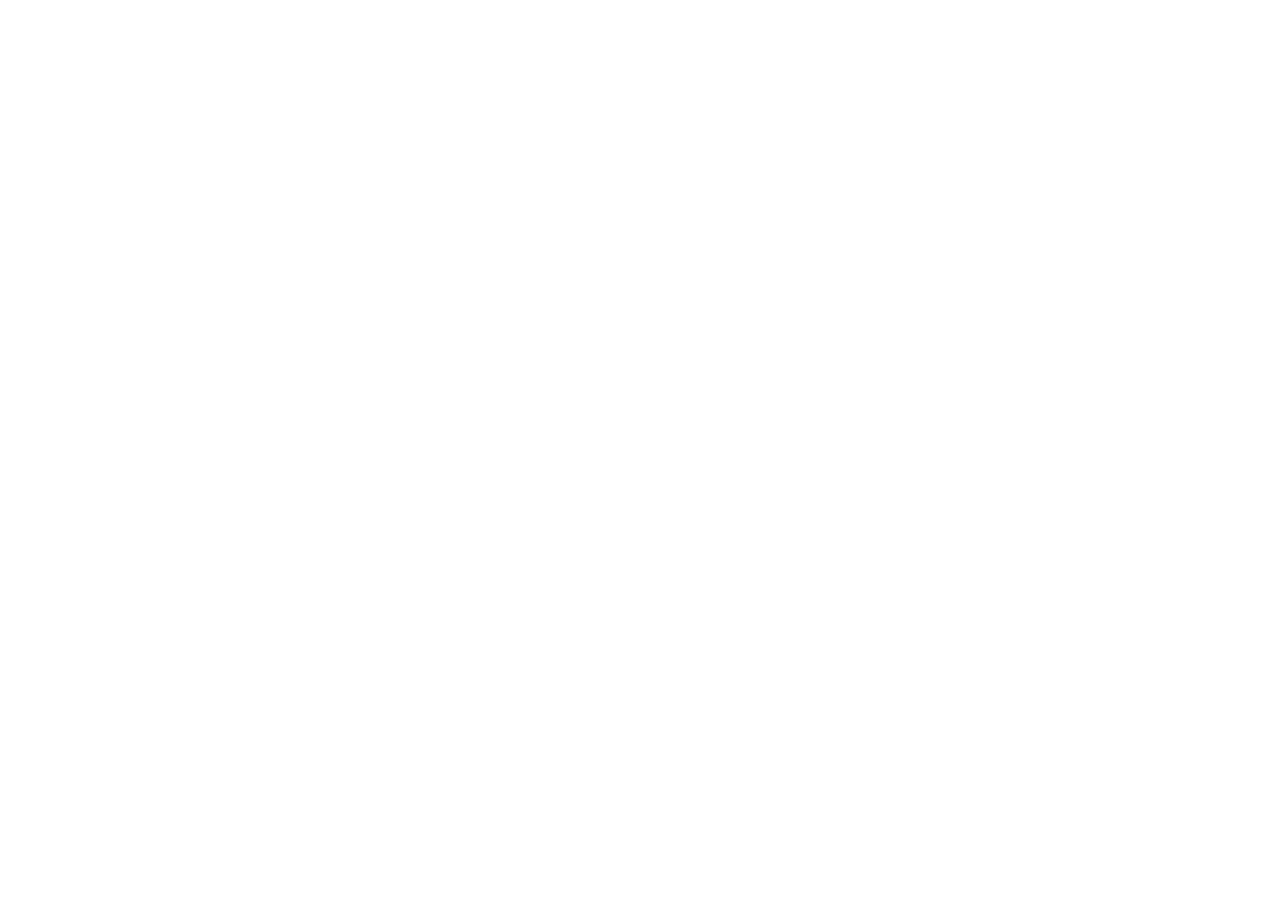
==== About.html @ d3a01eac "Structure of my first CV" ====
<!DOCTYPE html>
<html lang="en">
<head>
    <meta charset="UTF-8">
    <meta http-equiv="X-UA-Compatible" content="IE=edge">
    <meta name="viewport" content="width=, initial-scale=1.0">
    <title>Document</title>
</head>
<body>
    
</body>
</html>
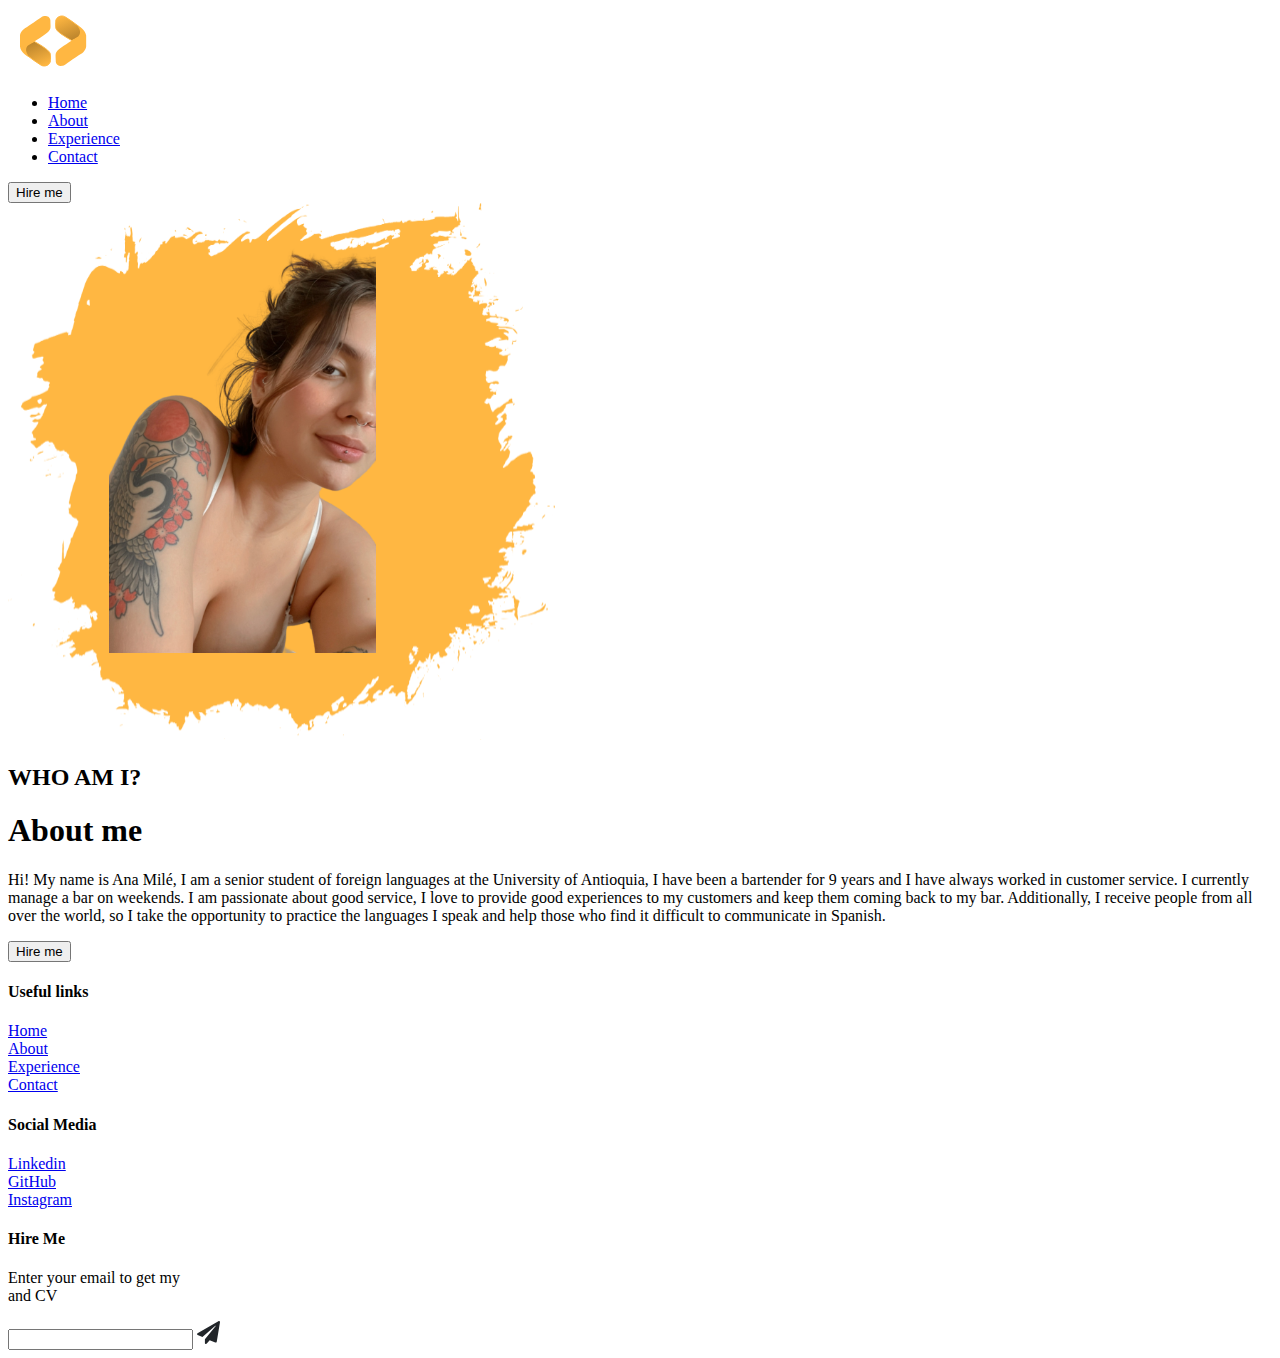
==== commit b585fca2: "My CV updated" ====
--- a/About.html
+++ b/About.html
@@ -1,12 +1,103 @@
 <!DOCTYPE html>
 <html lang="en">
+
 <head>
     <meta charset="UTF-8">
     <meta http-equiv="X-UA-Compatible" content="IE=edge">
-    <meta name="viewport" content="width=, initial-scale=1.0">
-    <title>Document</title>
+    <meta name="viewport" content="width=device-width, initial-scale=1.0">
+    <title>My CV</title>
+
 </head>
+
 <body>
-    
+    <header>
+        <img src="./img/Frame 7.svg" alt="">
+        <nav>
+            <ul>
+                <li><a href="./Home.html">Home</a></li>
+                <li><a href="./About.html">About</a></li>
+                <li><a href="./Experience.html">Experience</a></li>
+                <li><a href="./Contact.html">Contact</a></li>
+            </ul>
+
+        </nav>
+        <button>Hire me</button>
+
+
+    </header>
+    <div>
+        <span>
+            <img src="./img/About 1.svg" alt="">
+        </span>
+    </div>
+
+    <div>
+        <span>
+            <h2> WHO AM I?</h2>
+            <h1> About me </h1>
+            <p>Hi! My name is Ana Milé, I am a senior student of foreign languages at the University of Antioquia, I
+                have
+                been a bartender for 9 years and I have always worked in customer service. I currently manage a bar on
+                weekends. I am passionate about good service, I love to provide good experiences to my customers and
+                keep
+                them coming back to my bar. Additionally, I receive people from all over the world, so I take the
+                opportunity to practice the languages I speak and help those who find it difficult to communicate in
+                Spanish.</p>
+            <button>Hire me</button>
+        </span>
+    </div>
+
+
+
+
+
+    <footer>
+
+        <div>
+            <span>
+                <h4>Useful links</h4>
+            </span>
+            <li><a href="./Home.html">Home</a></li>
+            <li><a href="./About.html">About</a></li>
+            <li><a href="./Experience.html">Experience</a></li>
+            <li><a href="./Contact.html">Contact</a></li>
+        </div>
+
+        <div>
+            <span>
+                <h4>Social Media</h4>
+            </span>
+        </div>
+
+        <div>
+            <li><a href="./Home.html">Linkedin</a></li>
+            <li><a href="./About.html">GitHub</a></li>
+            <li><a href="./Experience.html">Instagram</a></li>
+
+        </div>
+
+        <div> <span>
+                <h4>Hire Me</h4>
+            </span>
+            <p> Enter your email to get my <br>
+                and CV</p>
+
+            <input type="email">
+
+            <img src="./img/Icono 4.svg" alt="">
+
+
+
+        </div>
+
+
+
+
+
+
+
+
+    </footer>
 </body>
-</html>
+
+</html>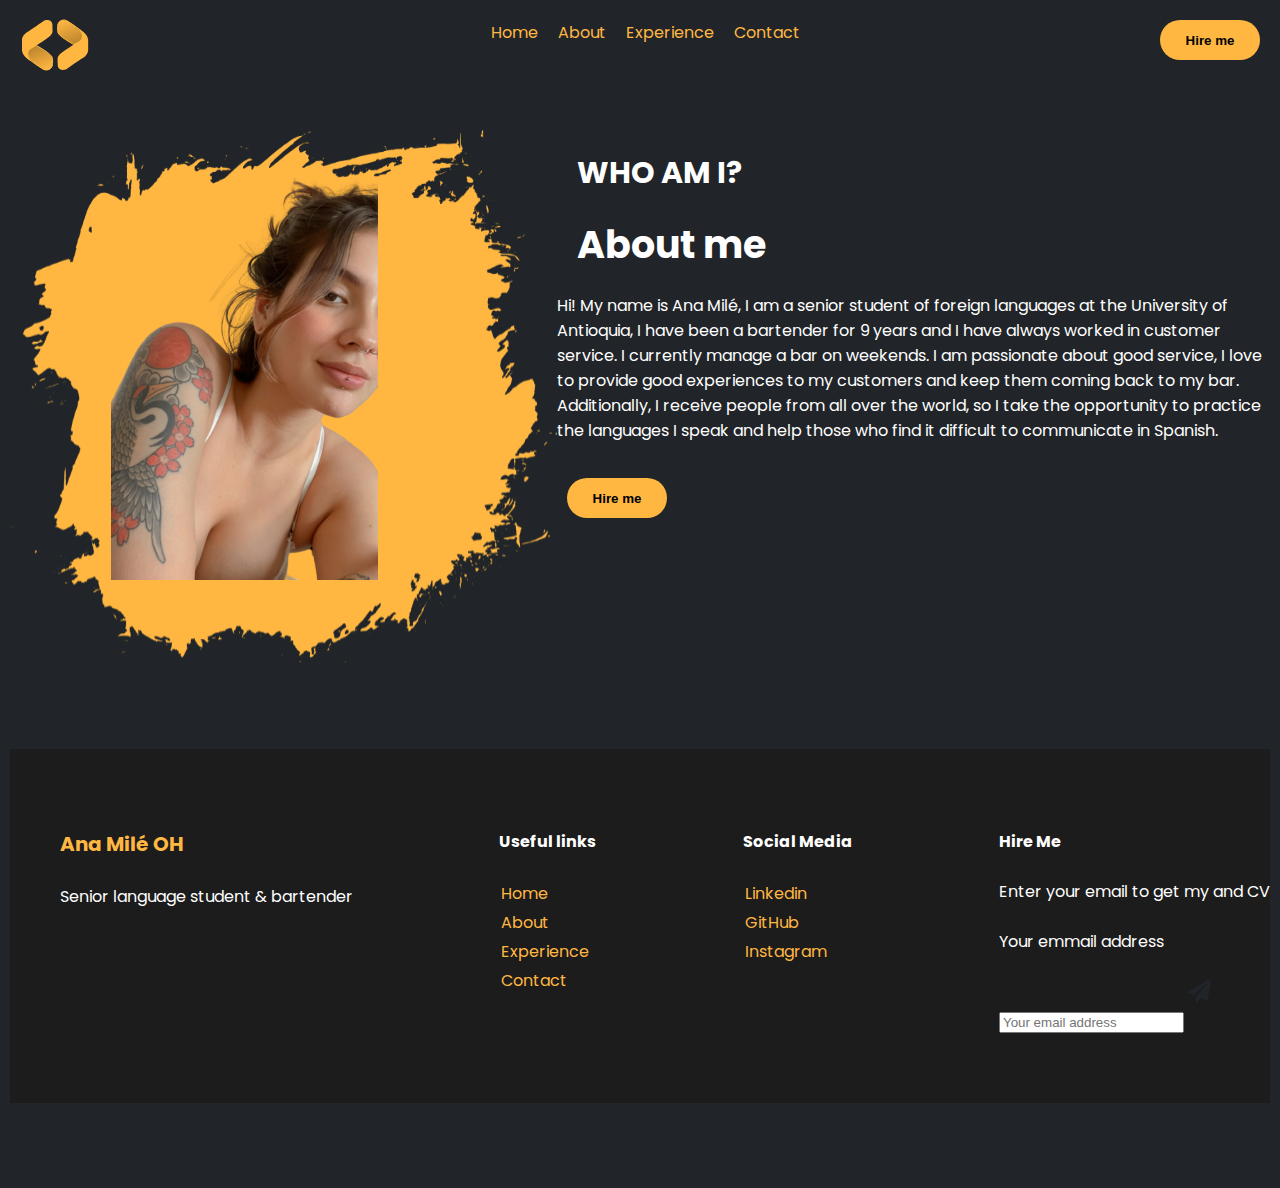
==== commit 235df2a0: "avance cv" ====
--- a/About.html
+++ b/About.html
@@ -2,9 +2,19 @@
 <html lang="en">
 
 <head>
+
     <meta charset="UTF-8">
     <meta http-equiv="X-UA-Compatible" content="IE=edge">
     <meta name="viewport" content="width=device-width, initial-scale=1.0">
+    <link rel="preconnect" href="https://fonts.googleapis.com">
+    <link rel="preconnect" href="https://fonts.gstatic.com" crossorigin>
+    <link
+        href="https://fonts.googleapis.com/css2?family=Inter:wght@400;700&family=Poppins:wght@200;400;500;600;700&family=Work+Sans:ital,wght@0,300;0,400;1,600&display=swap"
+        rel="stylesheet">
+
+    <link rel="stylesheet" href="./CSS/styles.css">
+    
+    <link rel="stylesheet" href="./CSS/about.css">
     <title>My CV</title>
 
 </head>
@@ -14,7 +24,7 @@
         <img src="./img/Frame 7.svg" alt="">
         <nav>
             <ul>
-                <li><a href="./Home.html">Home</a></li>
+                <li><a href="./index.html">Home</a></li>
                 <li><a href="./About.html">About</a></li>
                 <li><a href="./Experience.html">Experience</a></li>
                 <li><a href="./Contact.html">Contact</a></li>
@@ -25,26 +35,29 @@
 
 
     </header>
-    <div>
-        <span>
-            <img src="./img/About 1.svg" alt="">
-        </span>
-    </div>
+    <div class="about_me ">
+        <div>
+            <span>
+                <img src="./img/About 1.svg" alt="">
+            </span>
+        </div>
 
-    <div>
-        <span>
-            <h2> WHO AM I?</h2>
-            <h1> About me </h1>
-            <p>Hi! My name is Ana Milé, I am a senior student of foreign languages at the University of Antioquia, I
-                have
-                been a bartender for 9 years and I have always worked in customer service. I currently manage a bar on
-                weekends. I am passionate about good service, I love to provide good experiences to my customers and
-                keep
-                them coming back to my bar. Additionally, I receive people from all over the world, so I take the
-                opportunity to practice the languages I speak and help those who find it difficult to communicate in
-                Spanish.</p>
-            <button>Hire me</button>
-        </span>
+        <div>
+            <span>
+                <h2> WHO AM I?</h2>
+                <h1> About me </h1>
+                <p>Hi! My name is Ana Milé, I am a senior student of foreign languages at the University of Antioquia, I
+                    have
+                    been a bartender for 9 years and I have always worked in customer service. I currently manage a bar
+                    on
+                    weekends. I am passionate about good service, I love to provide good experiences to my customers and
+                    keep
+                    them coming back to my bar. Additionally, I receive people from all over the world, so I take the
+                    opportunity to practice the languages I speak and help those who find it difficult to communicate in
+                    Spanish.</p>
+                <button>Hire me</button>
+            </span>
+        </div>
     </div>
 
 
@@ -52,37 +65,44 @@
 
 
     <footer>
+        <div> <span class="enbloque">
+                Ana Milé OH
+            </span>
 
-        <div>
-            <span>
-                <h4>Useful links</h4>
-            </span>
-            <li><a href="./Home.html">Home</a></li>
-            <li><a href="./About.html">About</a></li>
-            <li><a href="./Experience.html">Experience</a></li>
-            <li><a href="./Contact.html">Contact</a></li>
+            <span class="enbloque">Senior language student & bartender</span>
+
         </div>
 
         <div>
-            <span>
-                <h4>Social Media</h4>
-            </span>
+
+            <h4>Useful links</h4>
+            <ul>
+                <li><a href="./index.html">Home</a></li>
+                <li><a href="./About.html">About</a></li>
+                <li><a href="./Experience.html">Experience</a></li>
+                <li><a href="./Contact.html">Contact</a></li>
+
+            </ul>
         </div>
 
         <div>
-            <li><a href="./Home.html">Linkedin</a></li>
-            <li><a href="./About.html">GitHub</a></li>
-            <li><a href="./Experience.html">Instagram</a></li>
+            <h4>Social Media</h4>
+            <ul>
+
+                <li><a href="./Home.html">Linkedin</a></li>
+                <li><a href="https://github.com/anamileoh">GitHub</a></li>
+                <li><a href="https://www.instagram.com/anamileoh/">Instagram</a></li>
+            </ul>
 
         </div>
 
-        <div> <span>
-                <h4>Hire Me</h4>
-            </span>
-            <p> Enter your email to get my <br>
-                and CV</p>
+        <div>
+            <h4>Hire Me</h4>
+            <span> Enter your email to get my and CV </span>
 
-            <input type="email">
+
+            <form action="">Your emmail address</form>
+            <input type="email" placeholder="Your email address">
 
             <img src="./img/Icono 4.svg" alt="">
 
@@ -93,10 +113,6 @@
 
 
 
-
-
-
-
     </footer>
 </body>
 
--- a/CSS/styles.css
+++ b/CSS/styles.css
@@ -0,0 +1,184 @@
+@import url('https://fonts.googleapis.com/css2?family=Inter:wght@400;700&family=Poppins:wght@200;400;500;600;700&family=Work+Sans:ital,wght@0,300;0,400;1,600&display=swap');
+
+
+
+* {
+    margin: auto;
+    margin: 0px;
+    margin-bottom: 25px
+}
+
+header {
+    display: flex;
+    justify-content: space-between;
+}
+
+ul {
+    display: flex;
+}
+
+
+body {
+    padding: 10px;
+    font-family: 'Poppins', sans-serif;
+
+    background-color: #212529;
+    color: #ffffff;
+}
+
+li {
+    margin: 10px;
+    list-style-type: none;
+}
+
+a {
+    text-decoration: none;
+    color: #ffffff;
+
+}
+
+a:link,
+a:hover {
+    color: #ffb742
+}
+
+
+button {
+    margin: 10px;
+    font-weight: bold;
+    border-radius: 20px;
+    border-style: none;
+    width: 100px;
+    height: 40px;
+    padding: 5px;
+    background-color: #ffb742;
+}
+
+
+
+.CajaGris {
+    display: flex;
+    flex-direction: row;
+
+
+    background-color: #292b2e;
+    border-radius: 15px;
+}
+
+/* simbolo >  sirve para aplicar un estilo a TODAS las etiquetas  que esten en el primer nivel */
+
+.CajaGris>img {
+    
+    margin: 20px;
+    width: 30%;
+
+}
+
+.CajaDescripcion {
+    display: flex;
+    flex-direction: column;
+}
+
+.CajaDescripcion span {
+    text-align: center;
+    margin: 0px;
+}
+
+/* filtro first child sirve para aplicar estilos propiedades UNICAMENTE al primer elemento hijo (child) */
+
+.CajaDescripcion span:first-child {
+    font-weight: bold;
+    color: #ffb742;
+    font-size: 20px;
+    
+}
+
+
+
+main {
+    font-family: 'inter';
+    text-align: center;
+    margin: 50px 10px;
+
+
+}
+
+h1,
+h2 {
+    margin: 20px;
+}
+
+#subtitulomain {
+    display: block;
+
+}
+
+section {
+    display: flex;
+    margin: 40px;
+}
+
+section div {
+    height: 120px;
+    width: 33%;
+    margin: 30px;
+}
+
+
+h2 {
+    font-size: 30px;
+}
+
+#Minombreamarillo {
+    color: #ffb742;
+}
+
+h1 {
+    font-size: 38px;
+}
+
+#subtitulomain {
+    font-size: 24px;
+}
+
+
+
+
+
+
+
+footer {
+    display: flex;
+    justify-content: space-between;
+
+    padding: 80px 0px 20px 50px;
+    background-color: #1c1c1c;
+}
+
+footer div {
+
+
+}
+
+footer ul {
+    flex-direction: column;
+    padding: 0px;
+}
+
+footer span {
+    display: block;
+}
+
+
+footer div span:first-child {
+    color:#ffb742;
+    font-size: 20px;
+    font-weight: bold;
+}
+.enbloque {
+    display: block;
+}
+
+footer li {
+    margin: 2px;
+}--- a/CSS/about.css
+++ b/CSS/about.css
@@ -0,0 +1,7 @@
+@import url('https://fonts.googleapis.com/css2?family=Inter:wght@400;700&family=Poppins:wght@200;400;500;600;700&family=Work+Sans:ital,wght@0,300;0,400;1,600&display=swap');
+
+
+.about_me {
+    display: flex;
+
+}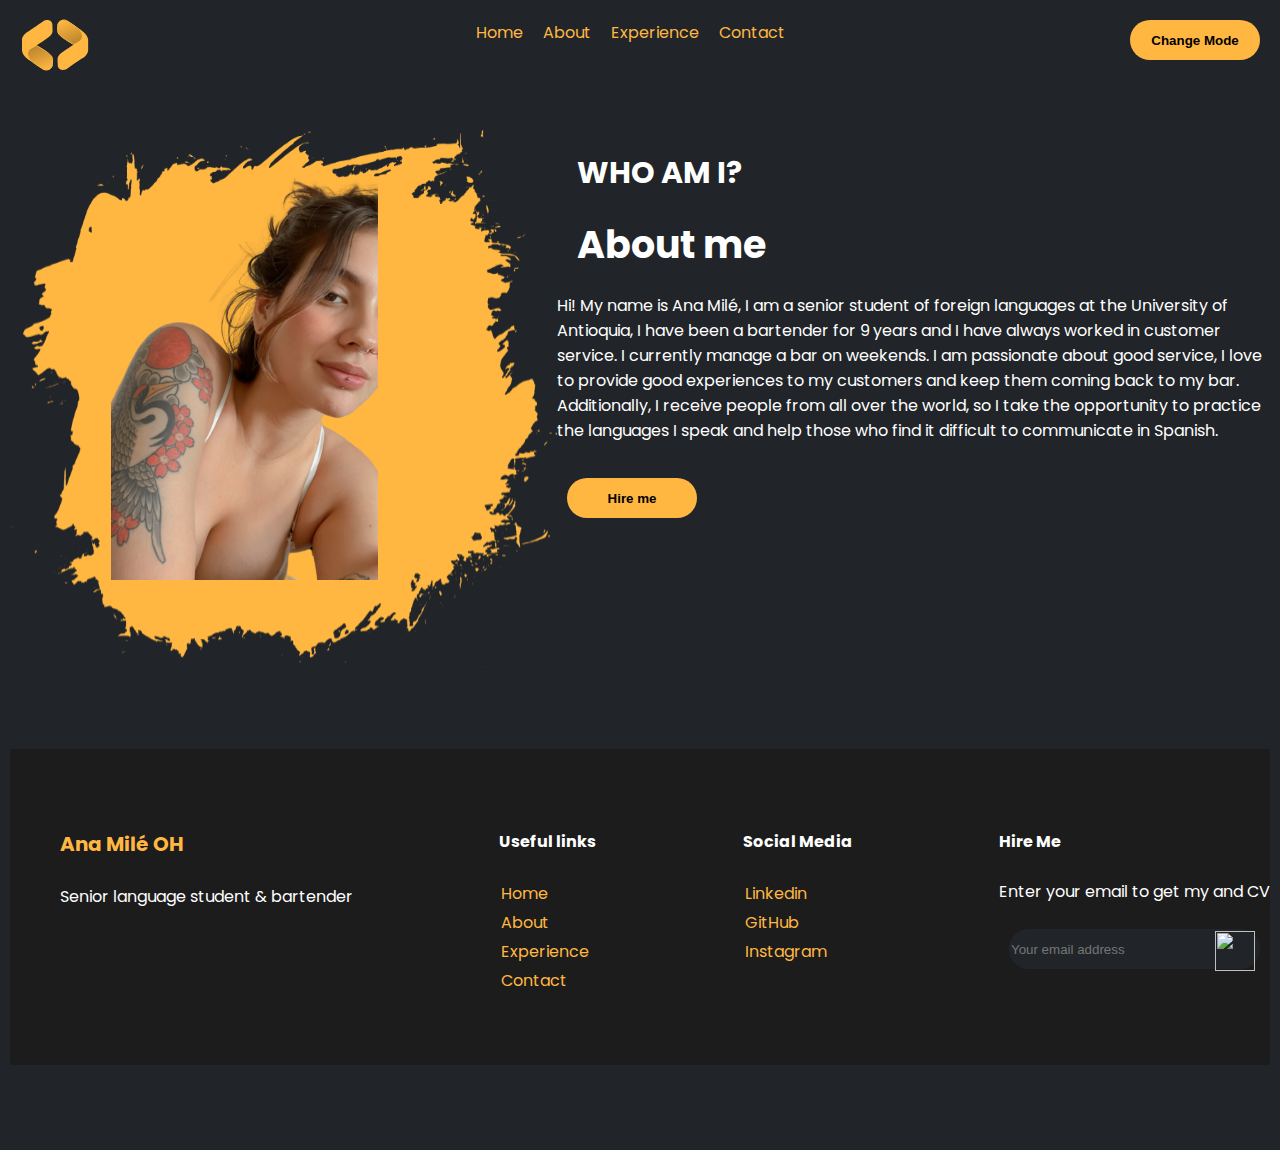
==== commit 646c9b41: "links" ====
--- a/About.html
+++ b/About.html
@@ -13,8 +13,8 @@
         rel="stylesheet">
 
     <link rel="stylesheet" href="./CSS/styles.css">
-    
     <link rel="stylesheet" href="./CSS/about.css">
+    <script src="JS/mode.js"></script>
     <title>My CV</title>
 
 </head>
@@ -23,7 +23,7 @@
     <header>
         <img src="./img/Frame 7.svg" alt="">
         <nav>
-            <ul>
+            <ul class="nav-links">
                 <li><a href="./index.html">Home</a></li>
                 <li><a href="./About.html">About</a></li>
                 <li><a href="./Experience.html">Experience</a></li>
@@ -31,7 +31,7 @@
             </ul>
 
         </nav>
-        <button>Hire me</button>
+        <button id="button-light">Change Mode</button>
 
 
     </header>
@@ -43,7 +43,7 @@
         </div>
 
         <div>
-            <span>
+            <span class="main-info">
                 <h2> WHO AM I?</h2>
                 <h1> About me </h1>
                 <p>Hi! My name is Ana Milé, I am a senior student of foreign languages at the University of Antioquia, I
@@ -89,7 +89,7 @@
             <h4>Social Media</h4>
             <ul>
 
-                <li><a href="./Home.html">Linkedin</a></li>
+                <li><a href="https://www.linkedin.com/in/ana-mil%C3%A9-orrego-hern%C3%A1ndez-243a77241/">Linkedin</a></li>
                 <li><a href="https://github.com/anamileoh">GitHub</a></li>
                 <li><a href="https://www.instagram.com/anamileoh/">Instagram</a></li>
             </ul>
@@ -101,12 +101,12 @@
             <span> Enter your email to get my and CV </span>
 
 
-            <form action="">Your emmail address</form>
-            <input type="email" placeholder="Your email address">
+            <div class="emailBox">
+                
+                <input type="email" placeholder="Your email address">
 
-            <img src="./img/Icono 4.svg" alt="">
-
-
+                <img class="sendLogo" src="./img/send.svg" alt="">
+            </div>
 
         </div>
 
--- a/CSS/styles.css
+++ b/CSS/styles.css
@@ -26,6 +26,8 @@
     color: #ffffff;
 }
 
+
+
 li {
     margin: 10px;
     list-style-type: none;
@@ -33,7 +35,7 @@
 
 a {
     text-decoration: none;
-    color: #ffffff;
+    color: white;
 
 }
 
@@ -42,13 +44,19 @@
     color: #ffb742
 }
 
+
+
+
+.main-info {
+    color: white;
+}
 
 button {
     margin: 10px;
     font-weight: bold;
     border-radius: 20px;
     border-style: none;
-    width: 100px;
+    width: 130px;
     height: 40px;
     padding: 5px;
     background-color: #ffb742;
@@ -68,7 +76,7 @@
 /* simbolo >  sirve para aplicar un estilo a TODAS las etiquetas  que esten en el primer nivel */
 
 .CajaGris>img {
-    
+
     margin: 20px;
     width: 30%;
 
@@ -90,7 +98,7 @@
     font-weight: bold;
     color: #ffb742;
     font-size: 20px;
-    
+
 }
 
 
@@ -113,12 +121,12 @@
 
 }
 
-section {
+.index-section {
     display: flex;
     margin: 40px;
 }
 
-section div {
+.index-section div {
     height: 120px;
     width: 33%;
     margin: 30px;
@@ -155,10 +163,7 @@
     background-color: #1c1c1c;
 }
 
-footer div {
-
-
-}
+
 
 footer ul {
     flex-direction: column;
@@ -171,14 +176,65 @@
 
 
 footer div span:first-child {
-    color:#ffb742;
+    color: #ffb742;
     font-size: 20px;
     font-weight: bold;
 }
+
 .enbloque {
     display: block;
 }
 
 footer li {
     margin: 2px;
+}
+
+.emailBox {
+    position: relative;
+    background: #212529;
+    border-radius: 50px;
+    color: #7C7C7C;
+    height: 40px;
+    margin: 10px;
+    margin-top: 20px;
+}
+
+.emailBox input {
+    border: none;
+    border-radius: 50px;
+    display: block;
+    width: 100%;
+    box-sizing: border-box;
+    background: #212529;
+    border-radius: 50px;
+    color: #7C7C7C;
+    height: 40px;
+}
+
+.emailBox img {
+    position: absolute;
+    top: 2px;
+    right: 5px
+}
+
+.sendLogo {
+    width: 40px;
+    height: 40px;
+}
+
+.body-change-mode {
+    background-color: white;
+}
+
+.main-change-mode {
+    color: black;
+}
+
+.nav-change-mode {
+    color: black;
+}
+
+.caja-info-change-mode {
+    background-color: black;
+    color: white;
 }